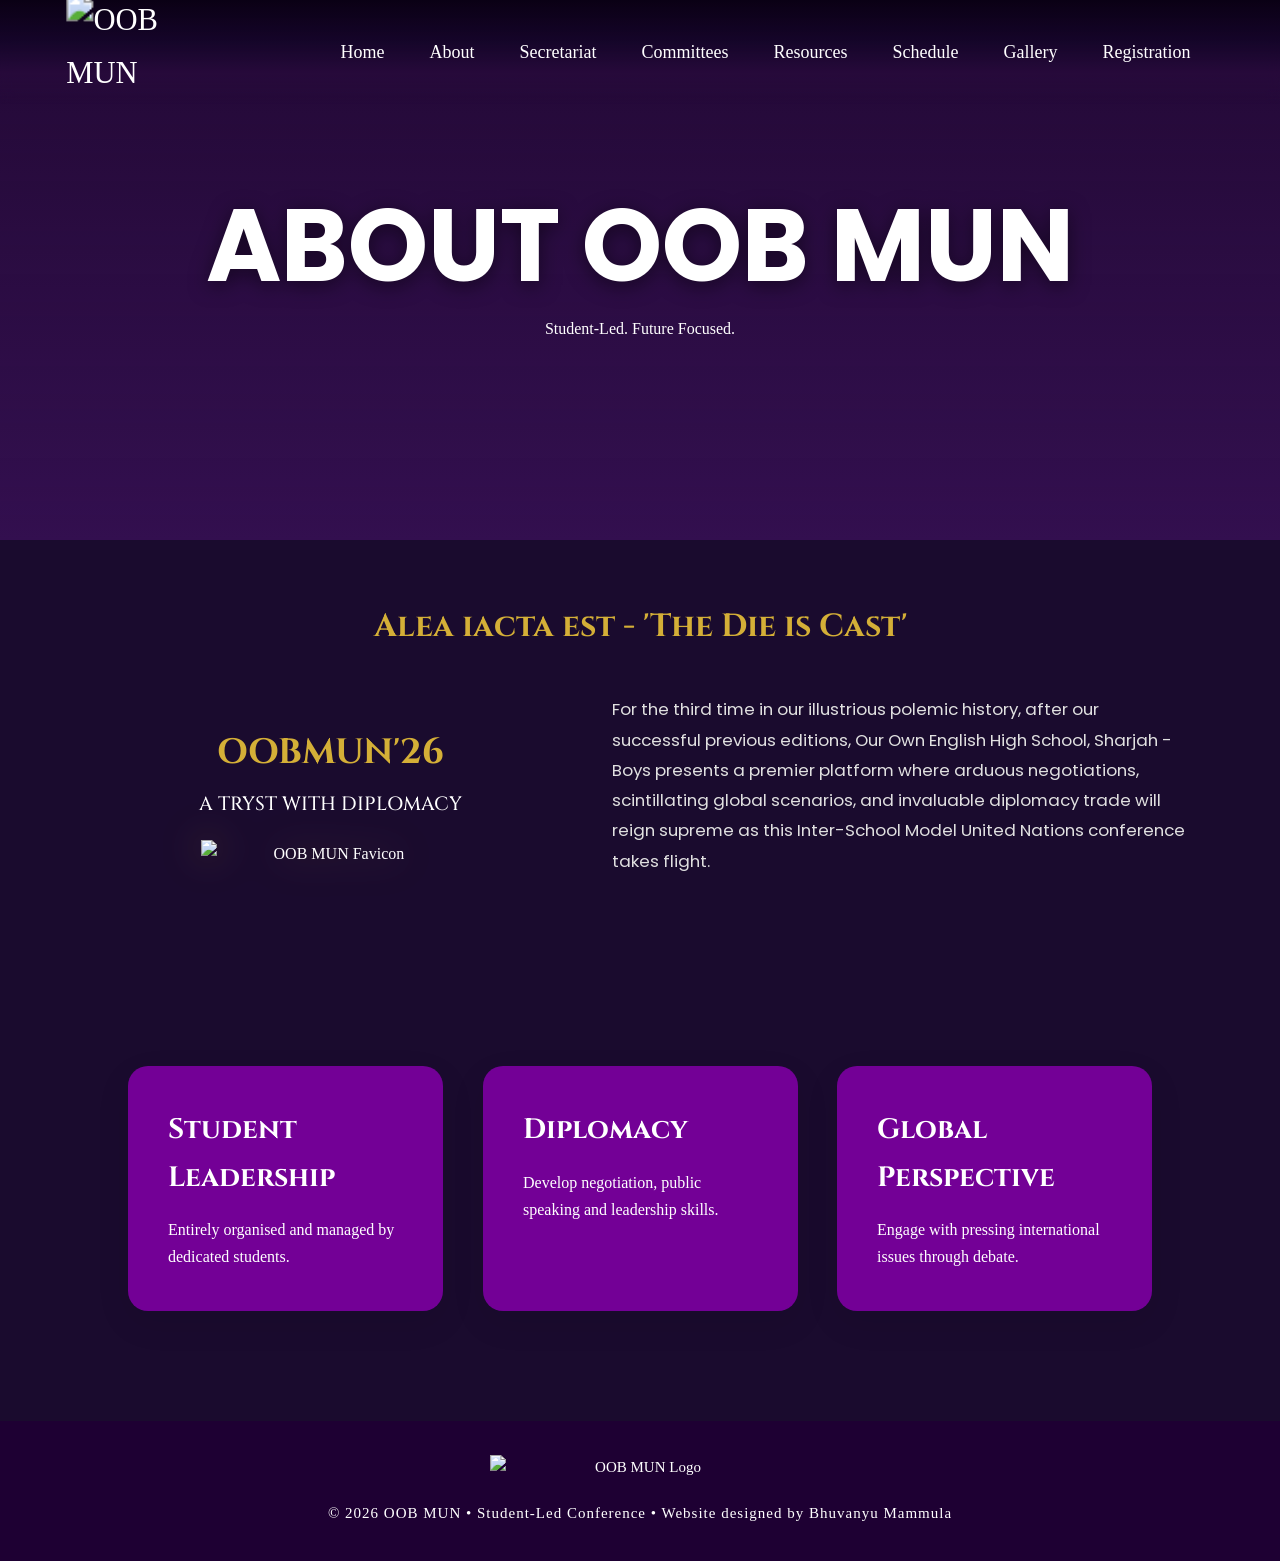
==== about.html @ 58f3f41d "Update about.html" ====
<!DOCTYPE html>
<html lang="en">

<!-- Code is opensource, all elements are the property of OOBMUN -->

<head>

<meta charset="UTF-8">
<meta name="viewport" content="width=device-width, initial-scale=1.0">

<title>About | OOB MUN</title>

<meta name="description" content="Learn more about OOB Model United Nations.">

<link rel="icon" type="image/png" href="images/favicon.png">
<link rel="preconnect" href="https://fonts.googleapis.com">
<link rel="preconnect" href="https://fonts.gstatic.com" crossorigin>

<link href="https://fonts.googleapis.com/css2?family=Cinzel:wght@500;700&family=Poppins:wght@300;400;500;600&display=swap" rel="stylesheet">

<link rel="stylesheet" href="css/style.css">
<link rel="stylesheet" href="css/responsive.css">

<script defer src="main.js"></script>

</head>

<body>

<header>

<nav class="navbar">

<a href="index.html" class="logo">
<img src="images/logo.png" alt="OOB MUN Logo">
</a>


            <ul id="nav-links">
                <li><a href="index.html">Home</a></li>
                <li><a href="about.html">About</a></li>
                <li><a href="secretariat.html">Secretariat</a></li>
                <li><a href="committees.html">Committees</a></li>
                <li><a href="resources.html">Resources</a></li>
                <li><a href="schedule.html">Schedule</a></li>
                <li><a href="gallery.html">Gallery</a></li>
                <li><a href="contact.html">Registration</a></li>
            </ul>

<button class="nav-toggle" id="nav-toggle" aria-label="Toggle navigation menu" aria-expanded="false" aria-controls="nav-links">
<span></span>
<span></span>
<span></span>
</button>

</nav>

</header>

<section class="hero page-hero">

<video autoplay loop muted playsinline class="hero-image">
    <source src="images/backgroundvideo.mp4" type="video/mp4">
</video>

<div class="hero-content">

<h1>ABOUT OOB MUN</h1>

<p>Student-Led. Future Focused.</p>

</div>

</section>

<section class="about-feature-section" style="padding: 60px 20px; background-color: #1a0b2e; color: #ffffff;">
<div style="max-width: 1100px; margin: 0 auto;">
<h2 style="text-align: center; font-family: 'Cinzel', serif; color: #d4af37; margin-bottom: 40px; font-size: 2rem;">Alea iacta est - 'The Die is Cast'</h2>

<div style="display: flex; flex-wrap: wrap; align-items: center; justify-content: center; gap: 40px;">
  
  <div style="flex: 1; min-width: 280px; text-align: center; display: flex; flex-direction: column; align-items: center; gap: 20px;">
    
    <div style="text-align: center;">
        <h3 style="font-family: 'Cinzel', serif; color: #d4af37; font-size: 2.2rem; margin-bottom: 5px;">OOBMUN'26</h3>
        <h4 style="font-family: 'Cinzel', serif; color: #ffffff; font-size: 1.2rem; margin-bottom: 0; font-weight: 500; text-transform: uppercase;">A Tryst with Diplomacy</h4>
    </div>

    <img src="images/favicon.png" alt="OOB MUN Favicon" style="max-width: 260px; width: 100%; height: auto; filter: drop-shadow(0 0 20px rgba(212,175,55,0.4));">
  </div>

  
  <div style="flex: 1.2; min-width: 300px; font-family: 'Poppins', sans-serif;">
    <p style="font-size: 1.05rem; line-height: 1.8; color: #e0e0e0; margin-bottom: 20px;">
      For the third time in our illustrious polemic history, after our successful previous editions, Our Own English High School, Sharjah - Boys presents a premier platform where arduous negotiations, scintillating global scenarios, and invaluable diplomacy trade will reign supreme as this Inter-School Model United Nations conference takes flight.
    </p>
  </div>
</div>

</section>
</div>
</section>

<section class="highlights" style="background-color: #1a0b2e;">

<div class="card">
<h3>Student Leadership</h3>
    
<p>
Entirely organised and managed by dedicated students.
</p>

</div>

<div class="card">
<h3>Diplomacy</h3>

<p>
Develop negotiation, public speaking and leadership skills.
</p>

</div>

<div class="card">
<h3>Global Perspective</h3>

<p>
Engage with pressing international issues through debate.
</p>

</div>
</section>

<footer>

<img src="images/ooblogo.png" alt="OOB MUN Logo" class="footer-logo">

<p>© 2026 OOB MUN • Student-Led Conference • Website designed by Bhuvanyu Mammula</p>

</footer>

<!-- Google tag (gtag.js) -->
<script async src="https://www.googletagmanager.com/gtag/js?id=G-TJVTLTJTM3"></script>
<script>
  window.dataLayer = window.dataLayer || [];
  function gtag(){dataLayer.push(arguments);}
  gtag('js', new Date());

  gtag('config', 'G-TJVTLTJTM3');
</script>

</body>

</html>
---- css/style.css ----
/*
OOB MUN THEME Cascading Style Sheet (Style) - [ GET OUT OF INSPECT COPYRIGHT CODE APPLIES ]
*/

:root{
--purple:#280A3C;
--purple-dark:#1e0033;
--gold:#D4AF37;
--white:#ffffff;
--gray:#f5f5f5;
--text:#222;
}

*{
margin:0;
padding:0;
box-sizing:border-box;
scroll-behavior:smooth;
}

html{
overflow-x:hidden;
}

body{
font-family: "Bodoni Moda", serif;
background:var(--purple);
color:var(--text);
overflow-x:hidden;
line-height:1.7;
}

img{
max-width:100%;
display:block;
}

a{
text-decoration:none;
}

ul{
list-style:none;
}

/*
NAVBAR
*/

.navbar{
position:fixed;
top:0;
left:0;
width:100%;
padding:18px 7%;
display:flex;
justify-content:space-between;
align-items:center;
background:linear-gradient(
180deg,
rgba(10,0,20,.98) 0%,
rgba(20,5,40,.90) 40%,
rgba(40,10,60,.60) 70%,
rgba(40,10,60,0) 100%
);
transition:
background-color .4s ease,
padding .4s ease,
box-shadow .4s ease,
backdrop-filter .4s ease;
backdrop-filter:blur(6px);
z-index:1000;
}

.navbar.scrolled{
background: linear-gradient(
180deg,
rgba(10,0,20,.98) 0%,
rgba(20,5,40,.90) 40%,
rgba(40,10,60,.60) 70%,
rgba(40,10,60,0) 100%
);
backdrop-filter: blur(6px);
box-shadow: 0 10px 30px rgba(0,0,0,.40);
}

.navbar a.logo::after {
    display: none; 
}

.logo {
    display: flex;
    align-items: center;
    gap: 35px; 
}

.logo img {
    width: 68px;
    height: 68px;
    object-fit: contain;
    transform: scale(1.7); 
    transform-origin: center; 
    transition: transform 0.3s ease;
}

.logo:hover img {
    transform: scale(1.85); 
}

.logo h2{
font-family: "Bodoni Moda", serif;
font-size:2rem;
font-weight:700;
letter-spacing:3px;
color:white;
}

.navbar ul{
display:flex;
align-items:center;
gap:45px;
}

.navbar li{
display:inline-block;
}

.navbar a{
position:relative;
color:white;
font-size:18px;
font-weight:500;
transition:.3s;
}

.navbar a:hover{
color:var(--gold);
}

.navbar a::after{
content:"";
position:absolute;
left:50%;
bottom:-8px;
width:0;
height:2px;
background:var(--gold);
transition:.35s;
transform:translateX(-50%);
}

.navbar a:hover::after{
width:100%;
}

/*
NAV TOGGLE (MOBILE) - (failsafe works)
*/

.nav-toggle {
    display: none;
    flex-direction: column;
    justify-content: space-between;
    width: 30px;
    height: 21px;
    background: transparent;
    border: none;
    cursor: pointer;
    padding: 0;
}

.nav-toggle span {
    width: 100%;
    height: 3px;
    background-color: #ffffff;
    border-radius: 3px;
    transition: all 0.3s ease;
}

.nav-toggle.active span:nth-child(1) {
    transform: translateY(9px) rotate(45deg);
}

.nav-toggle.active span:nth-child(2) {
    opacity: 0;
}

.nav-toggle.active span:nth-child(3) {
    transform: translateY(-9px) rotate(-45deg);
}

@media (max-width: 992px) {
    .nav-toggle {
        display: flex;
    }
    .navbar ul{
        position:fixed;
        top:0;
        right:-100%;
        width:min(75%,320px);
        height:100vh;
        flex-direction:column;
        justify-content:center;
        gap:35px;
        background:rgba(20,0,35,.98);
        backdrop-filter:blur(14px);
        transition:right .4s ease;
    }
    .navbar ul.active{
        right:0;
    }
}
.navbar ul.active{
right:0;
}

/*
HERO
*/

.hero{
    position: relative;
    width: 100%;
    height: 100vh;
    display: flex;
    justify-content: center;
    align-items: center;
    overflow: hidden;
    background: var(--purple);
}

.page-hero{
    height: 60vh;
}

/*
VIDEO / IMAGE
*/

.hero video,
.hero-image{
    position: absolute;
    inset: 0;
    width: 100%;
    height: 100%;
    object-fit: cover;
    object-position: center;
    z-index: 0;
}

/*
OVERLAY
*/

.hero::after{
    content: "";
    position: absolute;
    inset: 0;
    background:
        linear-gradient(
            to bottom,
            rgba(20,8,35,.25),
            rgba(60,20,95,.55)
        );
    z-index: 1;
}

/*
HERO CONTENT
*/

.hero-content {
    position: absolute;
    top: 48%;
    left: 50%;
    transform: translate(-50%, -50%);
    width: 90%;
    max-width: 900px;
    display: flex;
    flex-direction: column;
    align-items: center;
    text-align: center;
    z-index: 2;
    color: #fff;
    will-change: transform, opacity;
    animation: heroFade 1.5s ease forwards;
}
.hero-content.show{
    opacity: 1;
    transform: translate(-50%, -50%);
}

/*
HERO TYPOGRAPHY
*/

.hero-cursive {
    font-family: 'Dancing Script', cursive;
    color: var(--gold);
    font-size: clamp(2rem, 4vw, 3.2rem);
    font-weight: 500;
    text-transform: none !important;
    text-shadow: 0 2px 10px rgba(0,0,0,0.5);
    margin-bottom: 8px;
}

.hero-edition {
    font-family: 'Poppins', sans-serif;
    color: white;
    font-size: 0.95rem;
    font-weight: 600;
    letter-spacing: 4px;
    text-transform: uppercase;
    margin-bottom: -5px; 
}

.hero-of {
    font-family: 'Dancing Script', cursive;
    color: var(--gold);
    font-size: clamp(1.8rem, 3.5vw, 2.5rem);
    font-weight: 500;
    text-transform: lowercase;
    margin-bottom: 5px;
    text-shadow: 0 2px 10px rgba(0,0,0,0.5);
}

.hero-content h1{
    font-family: 'Poppins', sans-serif;
    font-size: clamp(3.5rem, 8vw, 6.5rem);
    font-weight: 700;
    line-height: 1.05;
    text-transform: uppercase;
    margin: 0 0 15px 0;
    text-shadow: 0 4px 20px rgba(0,0,0,0.5);
}

.hero-tagline {
    font-family: 'Poppins', sans-serif;
    color: white;
    font-size: 1.2rem;
    font-weight: 400;
    letter-spacing: 5px;
    margin-bottom: 25px;
    text-shadow: 0 2px 10px rgba(0,0,0,0.3);
}

.hero-socials {
    display: flex;
    flex-direction: row;
    gap: 25px;
    align-items: center;
    justify-content: center;
}

.hero-socials a {
    color: white;
    font-size: 1.5rem;
    transition: all 0.3s ease;
}

.hero-socials a:hover {
    color: var(--gold);
    transform: translateY(-3px);
}

/*
SCROLL INDICATOR COLORS ETC
*/

.scroll{
    position: absolute;
    bottom: 25px;
    left: 50%;
    transform: translateX(-50%);
    text-align: center;
    color: white;
    z-index: 3;
    animation: float 2s infinite;
}

.scroll span{
    display: block;
    font-size: 12px;
    letter-spacing: 3px;
    font-weight: 500;
    text-transform: uppercase;
}

.arrow{
    margin-top: 5px;
    font-size: 24px;
    color: var(--gold);
}

/*
SECTIONS
*/

section{
padding:110px 10%;
background:var(--purple)
}

.welcome{
background:var(--purple);
}

.welcome h2{
font-family:Cinzel,serif;
font-size:40px;
color: var(--gold);
margin-bottom:20px;
text-align:center;
}

.welcome p{
max-width:900px;
margin:0 auto;
font-size:18px;
color: var(--white);
text-align:center;
line-height:1.8;
}

/*
HIGHLIGHTS
*/

.highlights{
display:grid;
grid-template-columns:repeat(3,1fr);
gap:40px;
background:var(--purple);
}

/*
CARDS
*/

.card{
background: #730096;
padding:40px;
border-radius:20px;
color: #ffffff;
box-shadow:0 12px 35px rgba(0,0,0,.08);
transition:transform .5s cubic-bezier(.16,1,.3,1), box-shadow .5s cubic-bezier(.16,1,.3,1), border-bottom .5s cubic-bezier(.16,1,.3,1);
overflow:hidden;
}

.card:hover{
transform:translateY(-12px);
border-bottom:5px solid var(--gold);
box-shadow:0 20px 45px rgba(0,0,0,.15);
}

.card img{
width:100%;
border-radius:12px;
margin-bottom:20px;
transition:.35s;
}

.card:hover img{
transform:scale(1.04);
}

.card h3{
font-family:Cinzel,serif;
color:var(--white);
margin-bottom:15px;
font-size:28px;
}

.card p{
line-height:1.7;
}

/*
COMMITTEE GRID
*/

.committee-grid{
display:grid;
grid-template-columns:repeat(auto-fit,minmax(300px,1fr));
gap:35px;
}

.committee-grid .card{
text-align:center;
}

.committee-grid img{
height:220px;
object-fit:cover;
}

/*
SECRETARIAT
*/

.team-grid{
display:grid;
grid-template-columns:repeat(auto-fit,minmax(260px,1fr));
gap:35px;
}

.team-grid .card{
text-align:center;
}

.team-grid img{
height:300px;
object-fit:cover;
}

/*
GALLERY
*/

.gallery-grid{
display:grid;
grid-template-columns:repeat(auto-fit,minmax(320px,1fr));
gap:25px;
}

.gallery-grid img{
width:100%;
border-radius:15px;
transition:.35s;
cursor:pointer;
}

.gallery-grid img:hover{
transform:scale(1.04);
}

/*
COUNTDOWN
*/

.countdown {
    position: relative;
    background: linear-gradient(rgba(15, 3, 25, 0.88), rgba(30, 0, 50, 0.92)), 
                url('../images/hero.jpg') center/cover no-repeat;
    text-align: center;
    color: #ffffff;
    padding: 80px 15px;
    min-height: 50vh;
    display: flex;
    align-items: center;
    justify-content: center;
    box-sizing: border-box;
}

@media (min-width: 1025px) {
    .countdown {
        background-attachment: fixed;
    }
}

.countdown-container {
    max-width: 950px;
    width: 100%;
    margin: 0 auto;
}

.timer-grid {
    display: flex;
    flex-direction: row;
    align-items: center;
    justify-content: center;
    gap: 10px;
    margin-top: 25px;
    width: 100%;
    box-sizing: border-box;
}

.timer-group {
    display: flex;
    flex-direction: column;
    align-items: center;
}

.cards-pair {
    display: flex;
    gap: 5px;
}

.flip-card {
    background: linear-gradient(180deg, #2b0845 0%, #17002e 100%);
    border: 1px solid rgba(212, 175, 55, 0.5);
    border-radius: 10px;
    width: 64px;
    height: 110px;
    display: flex;
    align-items: center;
    justify-content: center;
    box-shadow: 0 10px 25px rgba(0, 0, 0, 0.65),
                inset 0 0 10px rgba(212, 175, 55, 0.15);
    perspective: 500px;
    -webkit-perspective: 500px;
    transform-style: preserve-3d;
    -webkit-transform-style: preserve-3d;
    position: relative;
    overflow: hidden;
    box-sizing: border-box;
}

.flip-card::after {
    display: none !important;
}

.flip-card span {
    font-family: 'Poppins', sans-serif;
    font-size: 3.5rem;
    font-weight: 700;
    color: var(--gold, #d4af37);
    text-shadow: 0 0 12px rgba(212, 175, 55, 0.5);
    line-height: 1;
    user-select: none;
    -webkit-backface-visibility: hidden;
    backface-visibility: hidden;
}

.colon {
    font-family: 'Poppins', sans-serif;
    font-size: 2.5rem;
    font-weight: 700;
    color: var(--gold, #d4af37);
    margin: 0 2px;
    margin-bottom: 28px;
    text-shadow: 0 0 10px rgba(212, 175, 55, 0.4);
    user-select: none;
}

.unit-label {
    font-family: 'Poppins', sans-serif;
    font-size: 0.8rem;
    text-transform: uppercase;
    letter-spacing: 2px;
    color: var(--gold, #d4af37);
    margin-top: 12px;
    margin-bottom: 0;
    font-weight: 500;
}

.hero-register-btn {
    display: inline-block;
    margin-top: 35px;
}

@keyframes middleFold {
    0% {
        transform: rotateX(0deg);
        filter: brightness(1);
    }
    50% {
        transform: rotateX(-90deg);
        filter: brightness(0.4);
    }
    100% {
        transform: rotateX(0deg);
        filter: brightness(1);
    }
}

.flip-card.is-flipping {
    animation: middleFold 0.35s cubic-bezier(0.4, 0, 0.2, 1);
}

/*
RESPONSIVE BREAKPOINTS
*/

@media (max-width: 768px) {
    .flip-card {
        width: 44px;
        height: 78px;
        border-radius: 8px;
    }
    .flip-card span {
        font-size: 2.3rem;
    }
    .colon {
        font-size: 1.8rem;
        margin-bottom: 22px;
    }
    .timer-grid {
        gap: 5px;
    }
    .cards-pair {
        gap: 3px;
    }
}

@media (max-width: 520px) {
    .countdown {
        padding: 50px 10px;
    }
    .timer-grid {
        gap: 2px;
    }
    .cards-pair {
        gap: 2px;
    }
    .flip-card {
        width: 32px;
        height: 58px;
        border-radius: 6px;
    }
    .flip-card span {
        font-size: 1.6rem;
    }
    .colon {
        font-size: 1.2rem;
        margin-bottom: 18px;
        margin-left: 0;
        margin-right: 0;
    }
    .unit-label {
        font-size: 0.62rem;
        letter-spacing: 0.5px;
        margin-top: 8px;
    }
}

@media (max-width: 360px) {
    .flip-card {
        width: 27px;
        height: 50px;
    }
    .flip-card span {
        font-size: 1.35rem;
    }
    .colon {
        font-size: 1rem;
        margin-bottom: 14px;
    }
    .unit-label {
        font-size: 0.52rem;
    }
}

/*
BUTTONS
*/

.btn{
display:inline-block;
margin-top:35px;
padding:15px 45px;
background:var(--gold);
color:black;
font-weight:600;
border-radius:50px;
transition:transform .45s cubic-bezier(.16,1,.3,1), box-shadow .45s cubic-bezier(.16,1,.3,1);
}

.btn:hover{
transform:translateY(-4px);
box-shadow:0 10px 25px rgba(212,175,55,.35);
}

/*
FOOTER
*/

footer{
background:var(--purple-dark);
color:white;
text-align:center;
padding:35px;
font-size:15px;
}

/*
CONTACT FORM
*/

.contact-form {
    max-width: 700px;
    margin: 40px auto;
}

.contact-form input,
.contact-form textarea {
    width: 100%;
    padding: 15px;
    margin-bottom: 20px;
    font-family: 'Poppins', sans-serif;
    font-size: 16px;
    color: #ffffff;
    background: #2b1338;
    border: 1px solid rgba(212, 175, 55, 0.2);
    border-radius: 12px;
    transition: all 0.3s ease;
}

.contact-form input::placeholder,
.contact-form textarea::placeholder {
    color: #b3a2c7;
}

.contact-form textarea {
    resize: vertical;
    min-height: 180px;
}

.contact-form input:focus,
.contact-form textarea:focus {
    outline: none;
    border-color: #d4af37;
    box-shadow: 0 0 0 3px rgba(212, 175, 55, 0.35);
}

/*
TABLES
*/

table{
width:100%;
border-collapse:collapse;
margin-top:30px;
}

th{
background:var(--purple);
color:white;
padding:15px;
}

td{
padding:15px;
border:1px solid #ddd;
text-align:center;
}

/*
LINKS
*/

a{
transition:.3s;
}

a:hover{
opacity:.9;
}

/*
UTILITIES
*/

.text-center{ text-align:center; }
.mt-1{ margin-top:20px; }
.mt-2{ margin-top:40px; }
.mt-3{ margin-top:60px; }
.mb-1{ margin-bottom:20px; }
.mb-2{ margin-bottom:40px; }
.mb-3{ margin-bottom:60px; }

/*
SCROLL ANIMATIONS
*/

.hidden{
opacity:0;
filter:blur(14px);
transform:translateY(60px) scale(.97);
transition:
opacity 1.1s cubic-bezier(.16,1,.3,1),
filter 1.1s cubic-bezier(.16,1,.3,1),
transform 1.1s cubic-bezier(.16,1,.3,1);
will-change:opacity,filter,transform;
}

.show{
opacity:1;
filter:blur(0);
transform:translateY(0) scale(1);
}

/*
FLOAT ANIMATION
*/

@keyframes float{
0%{ transform:translate(-50%,0); }
50%{ transform:translate(-50%,-12px); }
100%{ transform:translate(-50%,0); }
}

/*
SCROLLBAR
*/

::-webkit-scrollbar{ width:5px; }
::-webkit-scrollbar-track{ background:#eee; }
::-webkit-scrollbar-thumb{ background:var(--purple); border-radius:10px; }
::-webkit-scrollbar-thumb:hover{ background:var(--purple-dark); }

/*
SELECTION
*/

::selection{
background:var(--gold);
color:black;
}

/*
POLISHING
*/

.card,
.btn,
.navbar,
.hero-content,
.contact-form input,
.contact-form textarea{
transition:all .35s ease;
}

.hero-content img{ filter:drop-shadow(0 8px 18px rgba(0,0,0,.35)); }

@keyframes fadeUp{
from{ opacity: 0; transform: translateY(20px); }
to{ opacity: 1; transform: translateY(0); }
}

@keyframes heroFade{
from{ opacity: 0; }
to{ opacity: 1; }
}

.footer-logo{
width: 300px;     
height: auto;
display: block;
margin: 0 auto 20px;
}

footer p{ letter-spacing:1px; }

/*
MAP EMBED
*/

.standard-map-box{
width:100%;
max-width:600px;
height:350px;
border:3px solid var(--gold);
border-radius:12px;
overflow:hidden;
box-shadow:0 4px 15px rgba(0,0,0,.15);
box-sizing:border-box;
margin:0 auto;
display:block;
}

.standard-map-box iframe{
width:100%;
height:100%;
border:0;
display:block;
margin:0;
padding:0;
}

/*
VIDEO FEATURE
*/

.video-feature{
position:relative;
min-height:85vh;
display:flex;
align-items:center;
justify-content:center;
overflow:hidden;
padding:0;
}

.feature-video{
position:absolute;
inset:0;
width:100%;
height:100%;
object-fit:cover;
z-index:0;
}

.feature-overlay{
position:absolute;
inset:0;
background:linear-gradient(180deg, rgba(20,8,35,.55) 0%, rgba(30,0,51,.82) 100%);
z-index:1;
}

.video-feature:nth-child(even) .feature-overlay{
background:linear-gradient(180deg, rgba(10,4,20,.6) 0%, rgba(60,20,95,.78) 100%);
}

.feature-content{
position:relative;
z-index:2;
max-width:720px;
text-align:center;
padding:60px 8%;
color:#fff;
}

.feature-content .stack-eyebrow{
display:inline-block;
color:var(--gold);
letter-spacing:4px;
font-size:14px;
font-weight:600;
margin-bottom:18px;
}

.feature-content h2{
font-family:Cinzel,serif;
font-size:clamp(2.2rem,5vw,3.6rem);
margin-bottom:22px;
text-shadow:0 10px 30px rgba(0,0,0,.4);
}

.feature-content p{
font-size:clamp(1.05rem,1.8vw,1.3rem);
opacity:.92;
line-height:1.7;
margin-bottom:32px;
}

.feature-content .btn-outline{ margin-top:0; }

@media (max-width:700px){
.video-feature{ min-height:70vh; }
}

/*
HERO PARALLAX
*/

.hero video{
transform-origin:center;
will-change:transform,opacity;
}

.hero-content{
will-change:transform,opacity;
}

/*
RESPONSIVE TWEAKS
 */

@media (max-width:900px){
    section { padding:70px 6%; }
    .highlights { grid-template-columns:1fr; }
    .hero-tagline { font-size: 1rem; letter-spacing:3px; }
    .hero-cursive { font-size: 1.8rem; }
    .hero-edition { font-size: 0.85rem; letter-spacing: 2px; }
    .hero-of { font-size: 1.6rem; }
}

@media (max-height:700px){
    .scroll { display:none; }
    .hero-content { top: 45%; }
}

/*
HERO REGISTER G2 CURVE
*/

.hero-register-btn {
    display: inline-block;
    margin-top: 30px;
    padding: 12px 36px;
    font-family: 'Poppins', sans-serif;
    font-size: 1.05rem;
    font-weight: 600;
    text-transform: uppercase;
    letter-spacing: 2px;
    color: var(--purple-dark);
    background: var(--gold);
    border-radius: 10px;
    text-decoration: none;
    position: relative;
    overflow: hidden;
    box-shadow: 0 4px 15px rgba(212, 175, 55, 0.25);
    transition: transform 0.3s ease, box-shadow 0.3s ease;
}

/* 
Shiny
*/

.hero-register-btn::before {
    content: "";
    position: absolute;
    top: 0;
    left: -100%;
    width: 50%;
    height: 100%;
    background: linear-gradient(
        to right,
        rgba(255, 255, 255, 0) 0%,
        rgba(255, 255, 255, 0.7) 50%,
        rgba(255, 255, 255, 0) 100%
    );
    transform: skewX(-25deg);
    z-index: 1;
}

/* 
Desktop's shine when hovered
*/

@media (hover: hover) and (pointer: fine) {
    .hero-register-btn:hover {
        transform: translateY(-4px);
        box-shadow: 0 10px 25px rgba(212, 175, 55, 0.4);
    }
    
    .hero-register-btn:hover::before {
        animation: shine-effect 0.75s ease-in-out;
    }
}

/* 
Mobile's shine when tapped (possibly not working)
*/

@media (hover: none) and (pointer: coarse) {
    .hero-register-btn:active {
        transform: scale(0.96);
    }
    
    .hero-register-btn:active::before {
        animation: shine-effect 0.4s ease-in-out; 
    }
}

@keyframes shine-effect {
    0% { left: -100%; }
    100% { left: 200%; }
}

/*
GOOGLE FORM EMBED 
*/
.form-embed-container {
  width: 100%;
  max-width: 1200px;
  margin: 20px auto;
  display: none;
  border-radius: 12px;
  overflow: hidden;
  box-shadow: 0 8px 25px rgba(0, 0, 0, 0.4);
  background: #1e0033;
  padding: 10px;
  box-sizing: border-box;
}

.form-embed-container.active {
  display: block !important;
}

.form-embed-container iframe {
  width: 100%;
  height: 80vh;  
  min-height: 1100px;
  border: none;
  background: transparent;
  display: block;
}

@media (max-width: 768px) {
  .form-embed-container {
    padding: 5px;
    margin: 10px auto;
  }
  
  .form-embed-container iframe {
    min-height: 1300px;   
  }
}

/*
REGISTRATION ANNOUNCEMENT POPUP MODAL
*/

.modal-overlay {
    position: fixed;
    top: 0;
    left: 0;
    width: 100vw;
    height: 100vh;
    background: rgba(10, 2, 18, 0.85);
    backdrop-filter: blur(8px);
    -webkit-backdrop-filter: blur(8px);
    display: flex;
    align-items: center;
    justify-content: center;
    z-index: 99999;
    opacity: 0;
    visibility: hidden;
    transition: opacity 0.3s ease, visibility 0.3s ease;
    padding: 20px;
    box-sizing: border-box;
}

.modal-overlay.active {
    opacity: 1;
    visibility: visible;
}

.modal-card {
    background: linear-gradient(145deg, #280a3c 0%, #1e0033 100%);
    border: 2px solid var(--gold);
    border-radius: 18px;
    max-width: 560px;
    width: 100%;
    padding: 35px 30px 20px;
    position: relative;
    box-shadow: 0 20px 50px rgba(0, 0, 0, 0.85),
                0 0 30px rgba(212, 175, 55, 0.25);
    transform: scale(0.9) translateY(20px);
    transition: transform 0.3s cubic-bezier(0.175, 0.885, 0.32, 1.275);
    color: #ffffff;
    text-align: center;
    box-sizing: border-box;
}

.modal-overlay.active .modal-card {
    transform: scale(1) translateY(0);
}

.modal-close {
    position: absolute;
    top: 15px;
    right: 20px;
    background: transparent;
    border: none;
    color: var(--gold);
    font-size: 2.2rem;
    cursor: pointer;
    line-height: 1;
    transition: color 0.2s ease, transform 0.2s ease;
}

.modal-close:hover {
    color: #ffffff;
    transform: scale(1.15);
}

.modal-heading {
    font-family: 'Bodoni Moda', serif;
    font-size: 2rem;
    color: var(--gold);
    margin-bottom: 20px;
    letter-spacing: 1.5px;
}

/* ENLARGED ANNOUNCEMENT PARAGRAPH */
.modal-notice-text {
    font-family: 'Poppins', sans-serif;
    font-size: 1.3rem;
    line-height: 1.7;
    color: #f5f5f5;
    margin-bottom: 25px;
    padding: 0 10px;
}

.modal-notice-text strong {
    color: var(--gold);
    font-weight: 700;
}

.modal-confirm-btn {
    background: var(--gold);
    color: #1e0033;
    font-family: 'Poppins', sans-serif;
    font-weight: 700;
    font-size: 1.05rem;
    padding: 13px 32px;
    border: none;
    border-radius: 30px;
    cursor: pointer;
    transition: all 0.25s ease;
    box-shadow: 0 4px 15px rgba(212, 175, 55, 0.4);
}

.modal-confirm-btn:hover {
    background: #ffffff;
    color: #1e0033;
    transform: translateY(-2px);
    box-shadow: 0 6px 20px rgba(255, 255, 255, 0.5);
}

/* FOOTER COPYRIGHT STYLING */
.modal-footer {
    margin-top: 25px;
    padding-top: 15px;
    border-top: 1px solid rgba(212, 175, 55, 0.25);
}

.modal-footer p {
    font-family: 'Poppins', sans-serif;
    font-size: 0.75rem;
    color: rgba(255, 255, 255, 0.7);
    margin: 0;
    letter-spacing: 0.5px;
}

@media (max-width: 480px) {
    .modal-card {
        padding: 28px 20px 18px;
    }
    .modal-notice-text {
        font-size: 1.15rem;
    }
    .modal-heading {
        font-size: 1.6rem;
    }
}
---- css/responsive.css ----
/*
OOB MUN RESPONSIVE Cascading Style Sheet - [ GET OUT OF INSPECT COPYRIGHT CODE APPLIES ]
*/

* {
    -webkit-tap-highlight-color: transparent;
}

@media (max-width:1200px){

    .hero-content h1{
        font-size:4rem;
    }

    .highlights,
    .committee-grid,
    .team-grid,
    .gallery-grid{
        grid-template-columns:repeat(2,1fr);
    }
    
    .hero-logo{
        width: 100px;
    }

    .school-name{
        font-size: 1rem;
        letter-spacing: 2px;
    }

    .hero-title{
        font-size: 3rem;
    }

    .tagline{
        font-size: 1rem;
        letter-spacing: 2px;
    }

    .hero-buttons{
        flex-direction: column;
        align-items: center;
    }

}

@media (max-width:992px){

    .navbar{
        padding:18px 6%;
        display: flex;
        justify-content: space-between;
        align-items: center;
    }

    .nav-toggle {
        display: flex; 
        -webkit-tap-highlight-color: transparent;/
        outline: none;
        position: relative;
        z-index: 1100; 
    }

#nav-links {
    position: fixed;
    top: 0;
    right: -100%; 
    width: min(40%, 200px);
    height: 100vh;
    display: flex;
    flex-direction: column;
    justify-content: center;
    align-items: center;
    gap: 30px;
    
    background: rgba(40, 10, 70, 0.4);
    backdrop-filter: blur(80px);
    -webkit-backdrop-filter: blur(80px);
    border-left: 1px solid rgba(180, 100, 255, 0.25); 
    
    transition: right 0.4s ease;
    z-index: 1050;
}

    #nav-links.active {
        right: 0 !important; 
    }

    .hero-content h1{
        font-size:3.2rem;
        letter-spacing:3px;
    }

    .hero-content p{
        font-size:1.1rem;
    }

    section{
        padding:90px 8%;
    }

    .highlights{
        grid-template-columns:repeat(2,1fr);
    }

    #timer{
        font-size:40px;
    }

}

/*
Mobile Phones
*/

@media (max-width:768px){

    .navbar{
        padding:15px;
    }

    .logo{
        flex-direction:row; 
        gap:10px;
    }

    .logo img{
        width:45px;
    }

    .logo h2{
        font-size:20px;
    }

    .hero{
        height:90vh;
    }

    .page-hero{
        height:45vh;
    }

    .hero-content{
        width:95%;
    }

    .hero-content img{
        width:90px;
    }

    .hero-content h1{
        font-size:2.3rem;
        letter-spacing:2px;
        line-height:1.2;
    }

    .hero-content p{
        font-size:1rem;
    }

    .scroll{
        bottom:20px;
    }

    .scroll span{
        font-size:15px;
    }

    .arrow{
        font-size:24px;
    }

    section{
        padding:70px 6%;
    }

    .welcome h2{
        font-size:30px;
    }

    .welcome p{
        font-size:16px;
    }

    .highlights,
    .committee-grid,
    .team-grid,
    .gallery-grid{
        grid-template-columns:1fr;
    }

    .card{
        padding:25px;
    }

    .card h3{
        font-size:24px;
    }

    .card img{
        margin-bottom:15px;
    }

    #timer{
        font-size:30px;
    }

    .btn{
        padding:13px 35px;
        font-size:15px;
    }

    .contact-form{
        max-width:100%;
    }

    .contact-form input,
    .contact-form textarea{
        font-size:15px;
    }

    .hero-subtitle {
        font-size: 0.85rem;
    }
    
    .hero-description {
        font-size: 0.95rem;
    }

    footer{
        padding:25px;
    }

}

/*
Small Phones
*/

@media (max-width:480px){

    .hero-content h1{
        font-size:1.8rem;
    }

    .hero-content p{
        font-size:.95rem;
    }

    .logo h2{
        font-size:18px;
    }

    .welcome h2{
        font-size:26px;
    }

    .card{
        padding:20px;
    }

    .card h3{
        font-size:22px;
    }

    #timer{
        font-size:24px;
    }

    .btn{
        width:100%;
        text-align:center;
    }

}
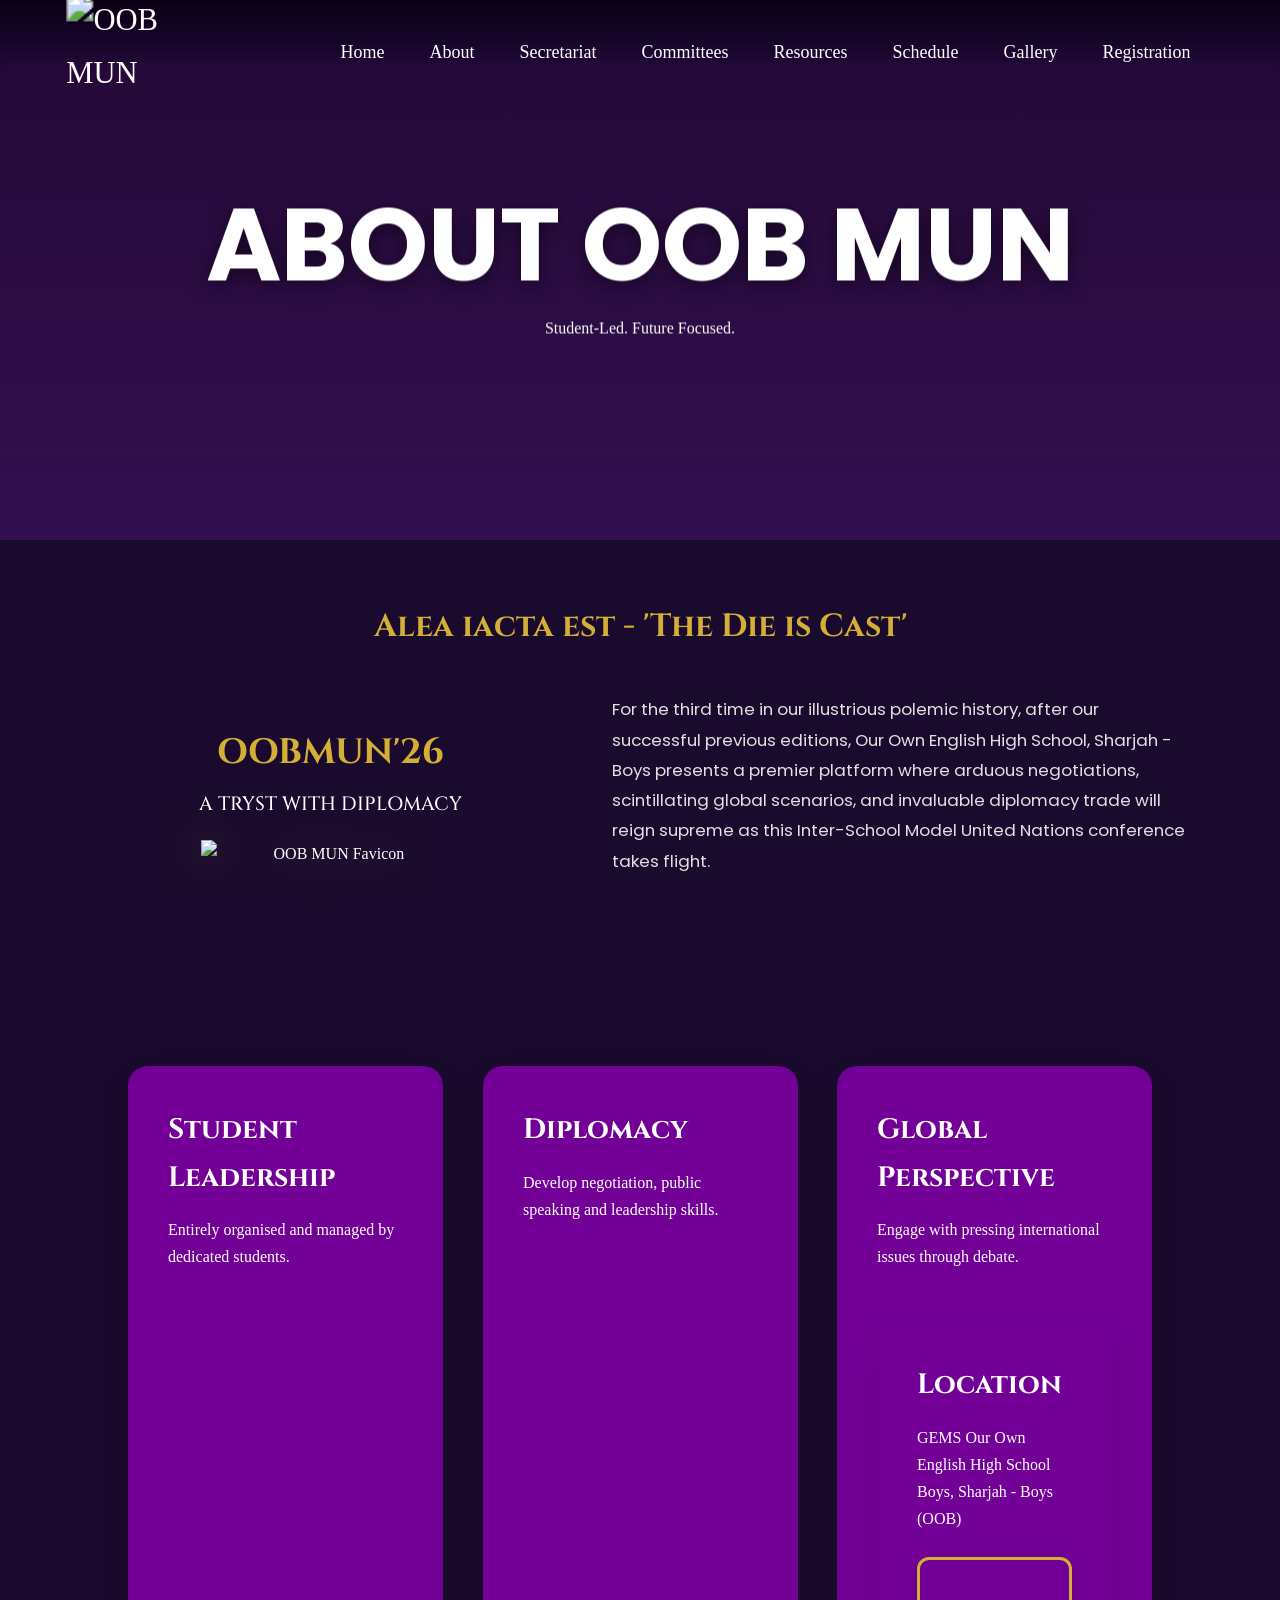
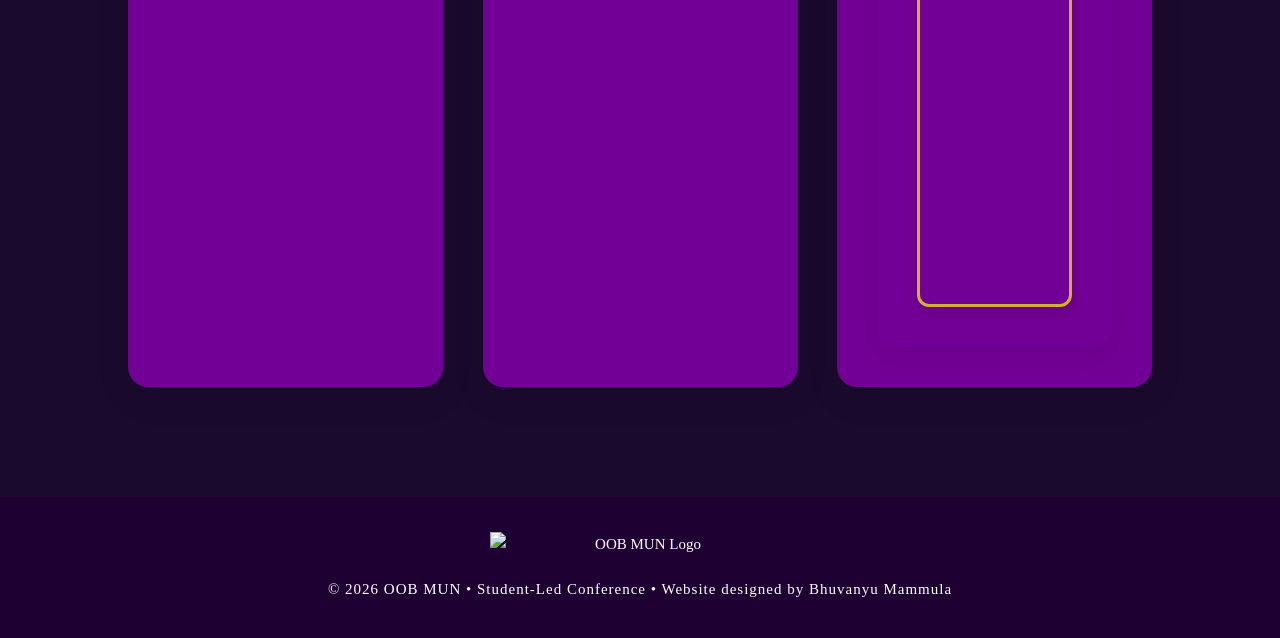
==== commit c15c28c7: "Update about.html" ====
--- a/about.html
+++ b/about.html
@@ -35,17 +35,16 @@
 <img src="images/logo.png" alt="OOB MUN Logo">
 </a>
 
-
-            <ul id="nav-links">
-                <li><a href="index.html">Home</a></li>
-                <li><a href="about.html">About</a></li>
-                <li><a href="secretariat.html">Secretariat</a></li>
-                <li><a href="committees.html">Committees</a></li>
-                <li><a href="resources.html">Resources</a></li>
-                <li><a href="schedule.html">Schedule</a></li>
-                <li><a href="gallery.html">Gallery</a></li>
-                <li><a href="contact.html">Registration</a></li>
-            </ul>
+<ul id="nav-links">
+<li><a href="index.html">Home</a></li>
+<li><a href="about.html">About</a></li>
+<li><a href="secretariat.html">Secretariat</a></li>
+<li><a href="committees.html">Committees</a></li>
+<li><a href="resources.html">Resources</a></li>
+<li><a href="schedule.html">Schedule</a></li>
+<li><a href="gallery.html">Gallery</a></li>
+<li><a href="contact.html">Registration</a></li>
+</ul>
 
 <button class="nav-toggle" id="nav-toggle" aria-label="Toggle navigation menu" aria-expanded="false" aria-controls="nav-links">
 <span></span>
@@ -127,7 +126,23 @@
 <p>
 Engage with pressing international issues through debate.
 </p>
+    
+<div class="card" style="margin-top: 50px;">
+<h3>Location</h3>
+<p>GEMS Our Own English High School Boys, Sharjah - Boys (OOB)</p>
 
+<div class="standard-map-box" style="margin-top: 25px;">
+  <iframe src="https://www.google.com/maps/embed?pb=!1m18!1m12!1m3!1d11400.74472612712!2d55.61551193155962!3d25.280445434681305!2m3!1f0!2f0!3f0!3m2!1i1024!2i768!4f13.1!3m3!1m2!1s0x3e5f5f0600b26dbf%3A0x6bc67199d6b6e1ed!2sGEMS%20Our%20Own%20English%20High%20School%20Boys%2C%20Sharjah%20-%20Boys!5e1!3m2!1sen!2sin!4v1785002799318!5m2!1sen!2sin" 
+    width="100%" 
+    height="350" 
+    title="OOB MUN campus location map"
+    style="border:0; border-radius: 8px;" 
+    allowfullscreen=""
+    loading="lazy" 
+    referrerpolicy="strict-origin-when-cross-origin">
+  </iframe>
+</div>
+    
 </div>
 </section>
 
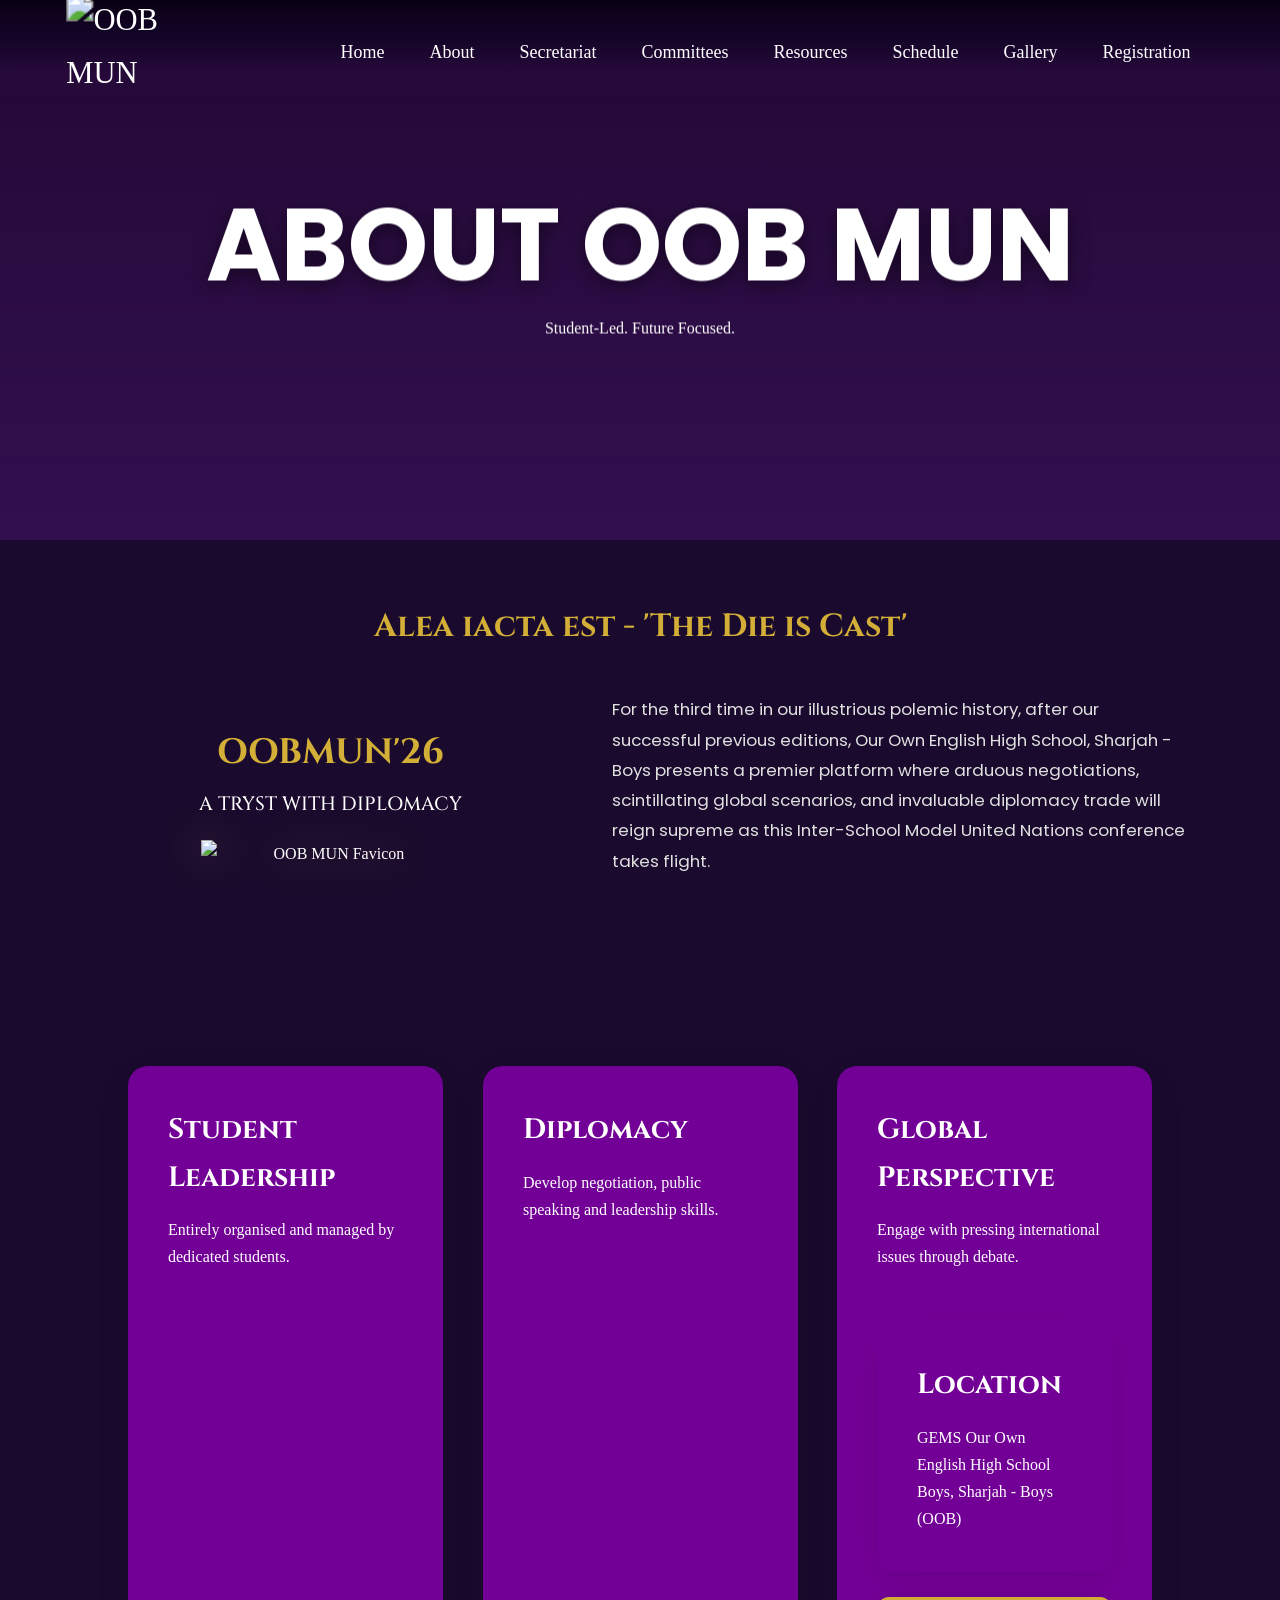
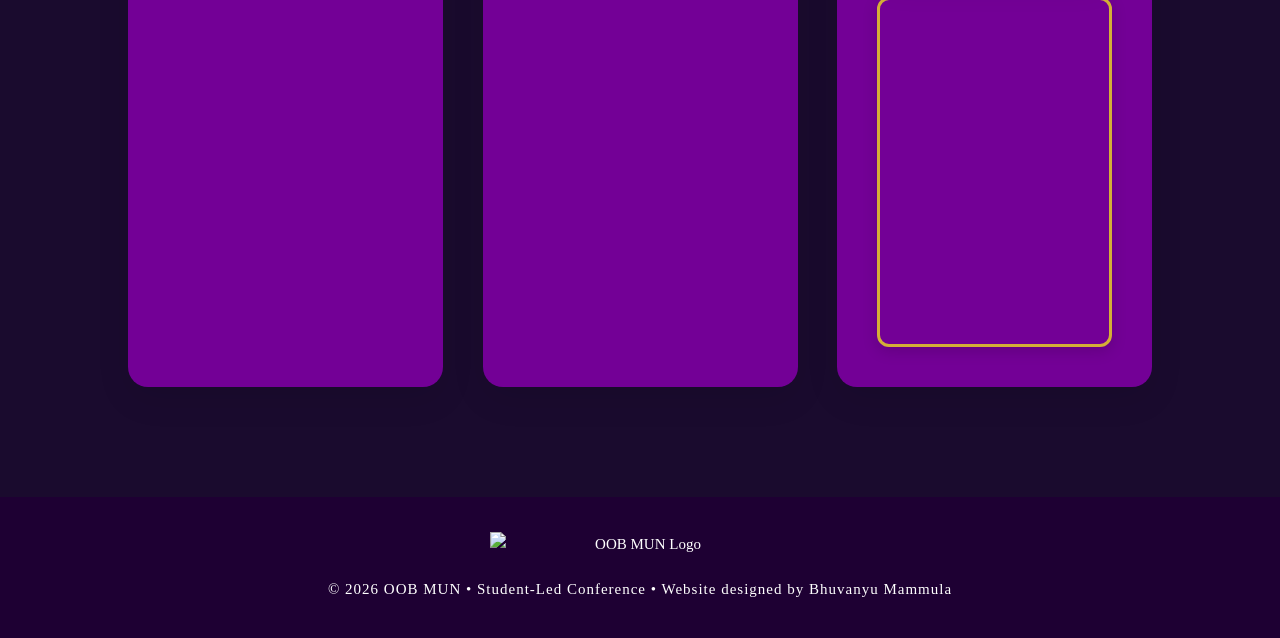
==== commit a5b56146: "Update about.html" ====
--- a/about.html
+++ b/about.html
@@ -130,6 +130,7 @@
 <div class="card" style="margin-top: 50px;">
 <h3>Location</h3>
 <p>GEMS Our Own English High School Boys, Sharjah - Boys (OOB)</p>
+</div>
 
 <div class="standard-map-box" style="margin-top: 25px;">
   <iframe src="https://www.google.com/maps/embed?pb=!1m18!1m12!1m3!1d11400.74472612712!2d55.61551193155962!3d25.280445434681305!2m3!1f0!2f0!3f0!3m2!1i1024!2i768!4f13.1!3m3!1m2!1s0x3e5f5f0600b26dbf%3A0x6bc67199d6b6e1ed!2sGEMS%20Our%20Own%20English%20High%20School%20Boys%2C%20Sharjah%20-%20Boys!5e1!3m2!1sen!2sin!4v1785002799318!5m2!1sen!2sin" 
@@ -142,8 +143,7 @@
     referrerpolicy="strict-origin-when-cross-origin">
   </iframe>
 </div>
-    
-</div>
+
 </section>
 
 <footer>
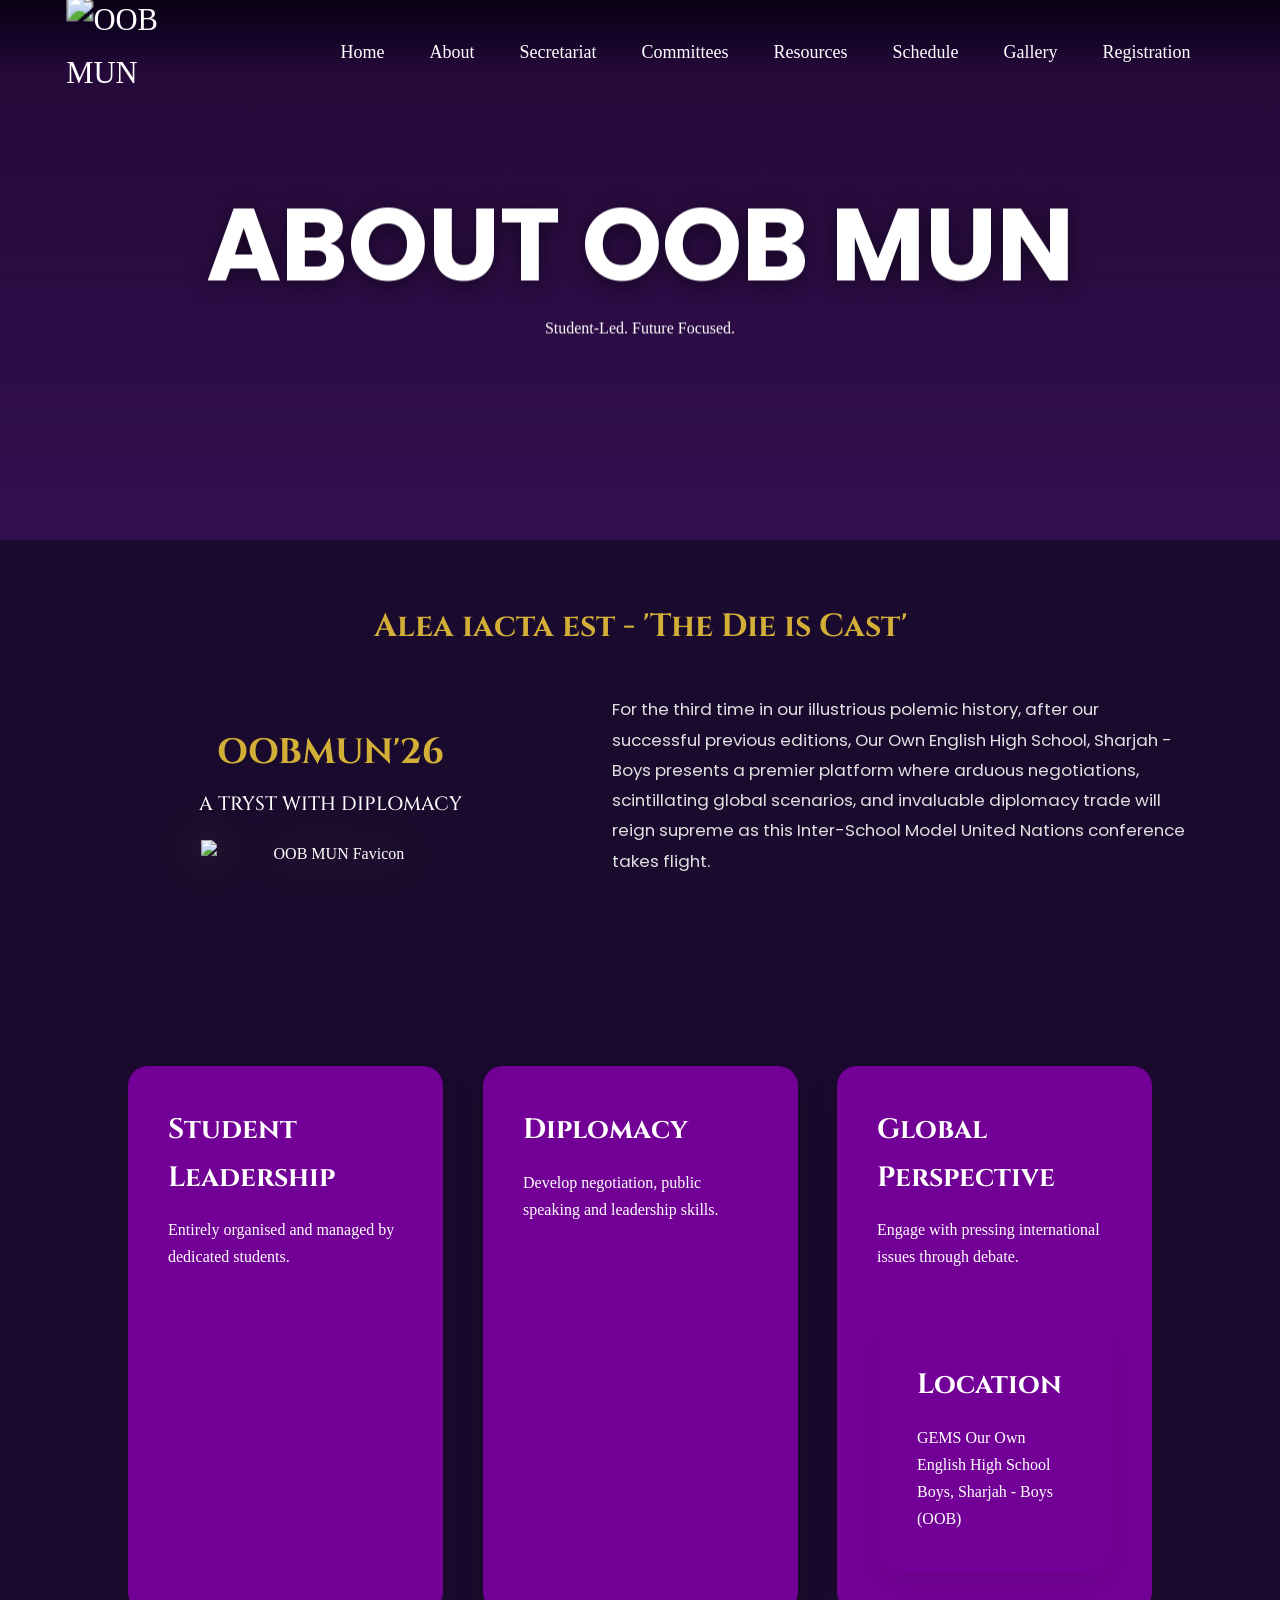
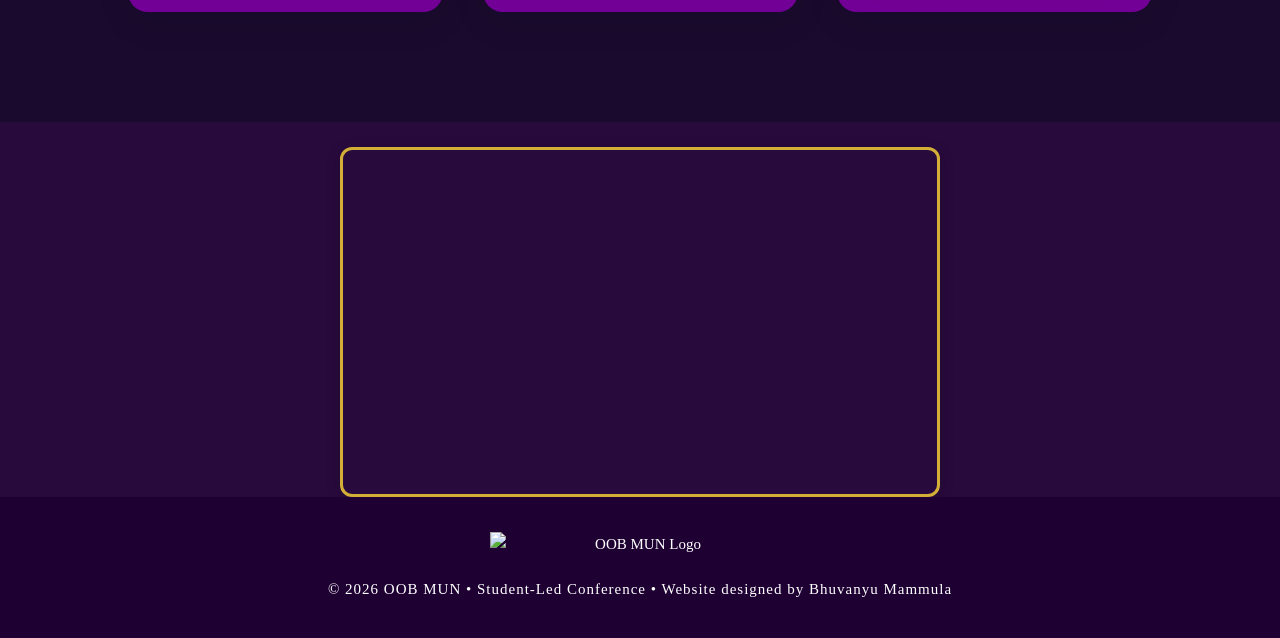
==== commit c0d607f1: "Update about.html" ====
--- a/about.html
+++ b/about.html
@@ -132,6 +132,10 @@
 <p>GEMS Our Own English High School Boys, Sharjah - Boys (OOB)</p>
 </div>
 
+
+</section>
+</div>
+</section>
 <div class="standard-map-box" style="margin-top: 25px;">
   <iframe src="https://www.google.com/maps/embed?pb=!1m18!1m12!1m3!1d11400.74472612712!2d55.61551193155962!3d25.280445434681305!2m3!1f0!2f0!3f0!3m2!1i1024!2i768!4f13.1!3m3!1m2!1s0x3e5f5f0600b26dbf%3A0x6bc67199d6b6e1ed!2sGEMS%20Our%20Own%20English%20High%20School%20Boys%2C%20Sharjah%20-%20Boys!5e1!3m2!1sen!2sin!4v1785002799318!5m2!1sen!2sin" 
     width="100%" 
@@ -143,9 +147,7 @@
     referrerpolicy="strict-origin-when-cross-origin">
   </iframe>
 </div>
-
 </section>
-
 <footer>
 
 <img src="images/ooblogo.png" alt="OOB MUN Logo" class="footer-logo">
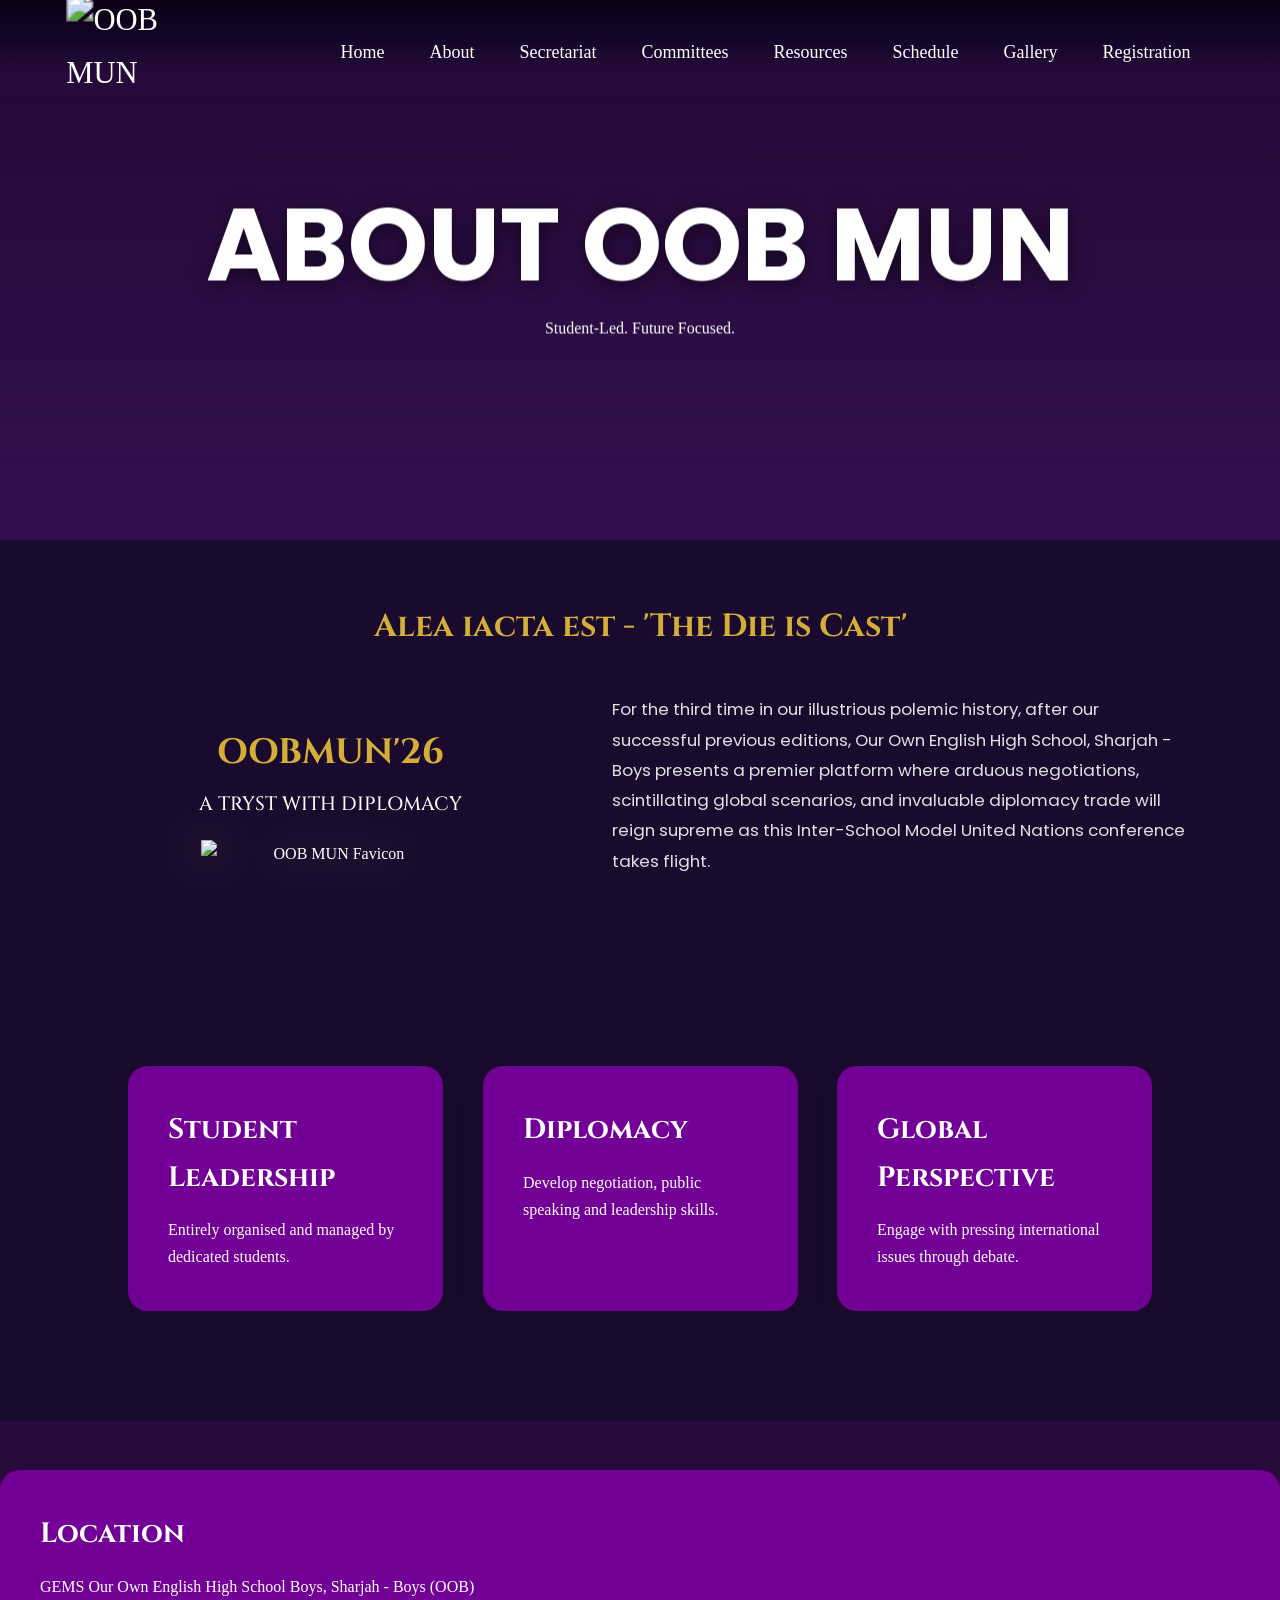
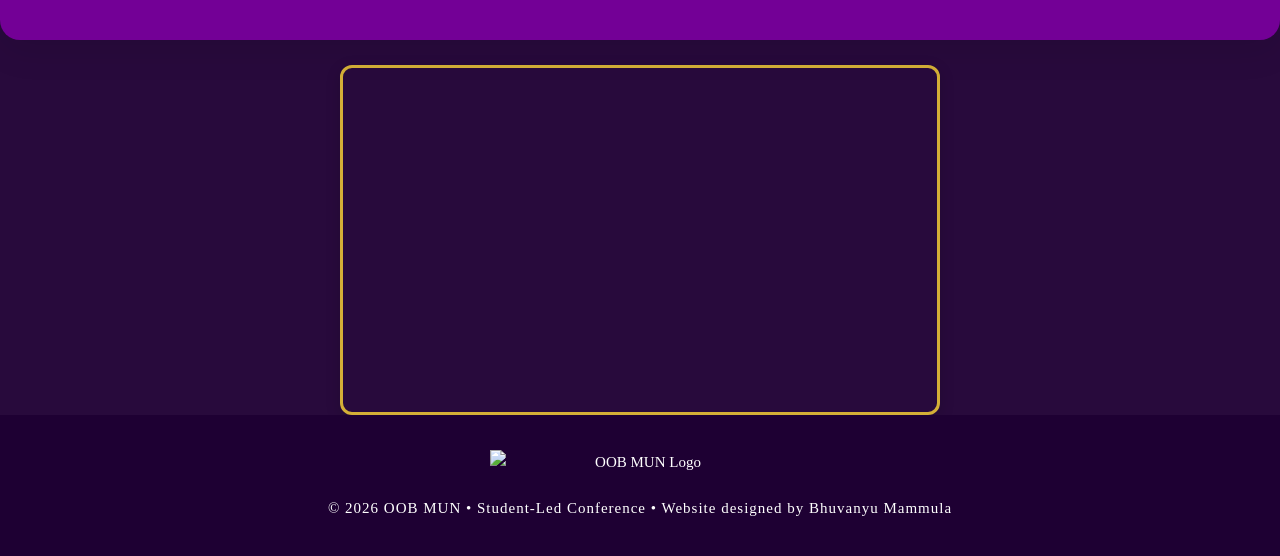
==== commit 5329931d: "Update about.html" ====
--- a/about.html
+++ b/about.html
@@ -126,16 +126,17 @@
 <p>
 Engage with pressing international issues through debate.
 </p>
-    
+
+</section>
+
+</div>
+
+</section>
+
 <div class="card" style="margin-top: 50px;">
 <h3>Location</h3>
 <p>GEMS Our Own English High School Boys, Sharjah - Boys (OOB)</p>
 </div>
-
-
-</section>
-</div>
-</section>
 <div class="standard-map-box" style="margin-top: 25px;">
   <iframe src="https://www.google.com/maps/embed?pb=!1m18!1m12!1m3!1d11400.74472612712!2d55.61551193155962!3d25.280445434681305!2m3!1f0!2f0!3f0!3m2!1i1024!2i768!4f13.1!3m3!1m2!1s0x3e5f5f0600b26dbf%3A0x6bc67199d6b6e1ed!2sGEMS%20Our%20Own%20English%20High%20School%20Boys%2C%20Sharjah%20-%20Boys!5e1!3m2!1sen!2sin!4v1785002799318!5m2!1sen!2sin" 
     width="100%" 
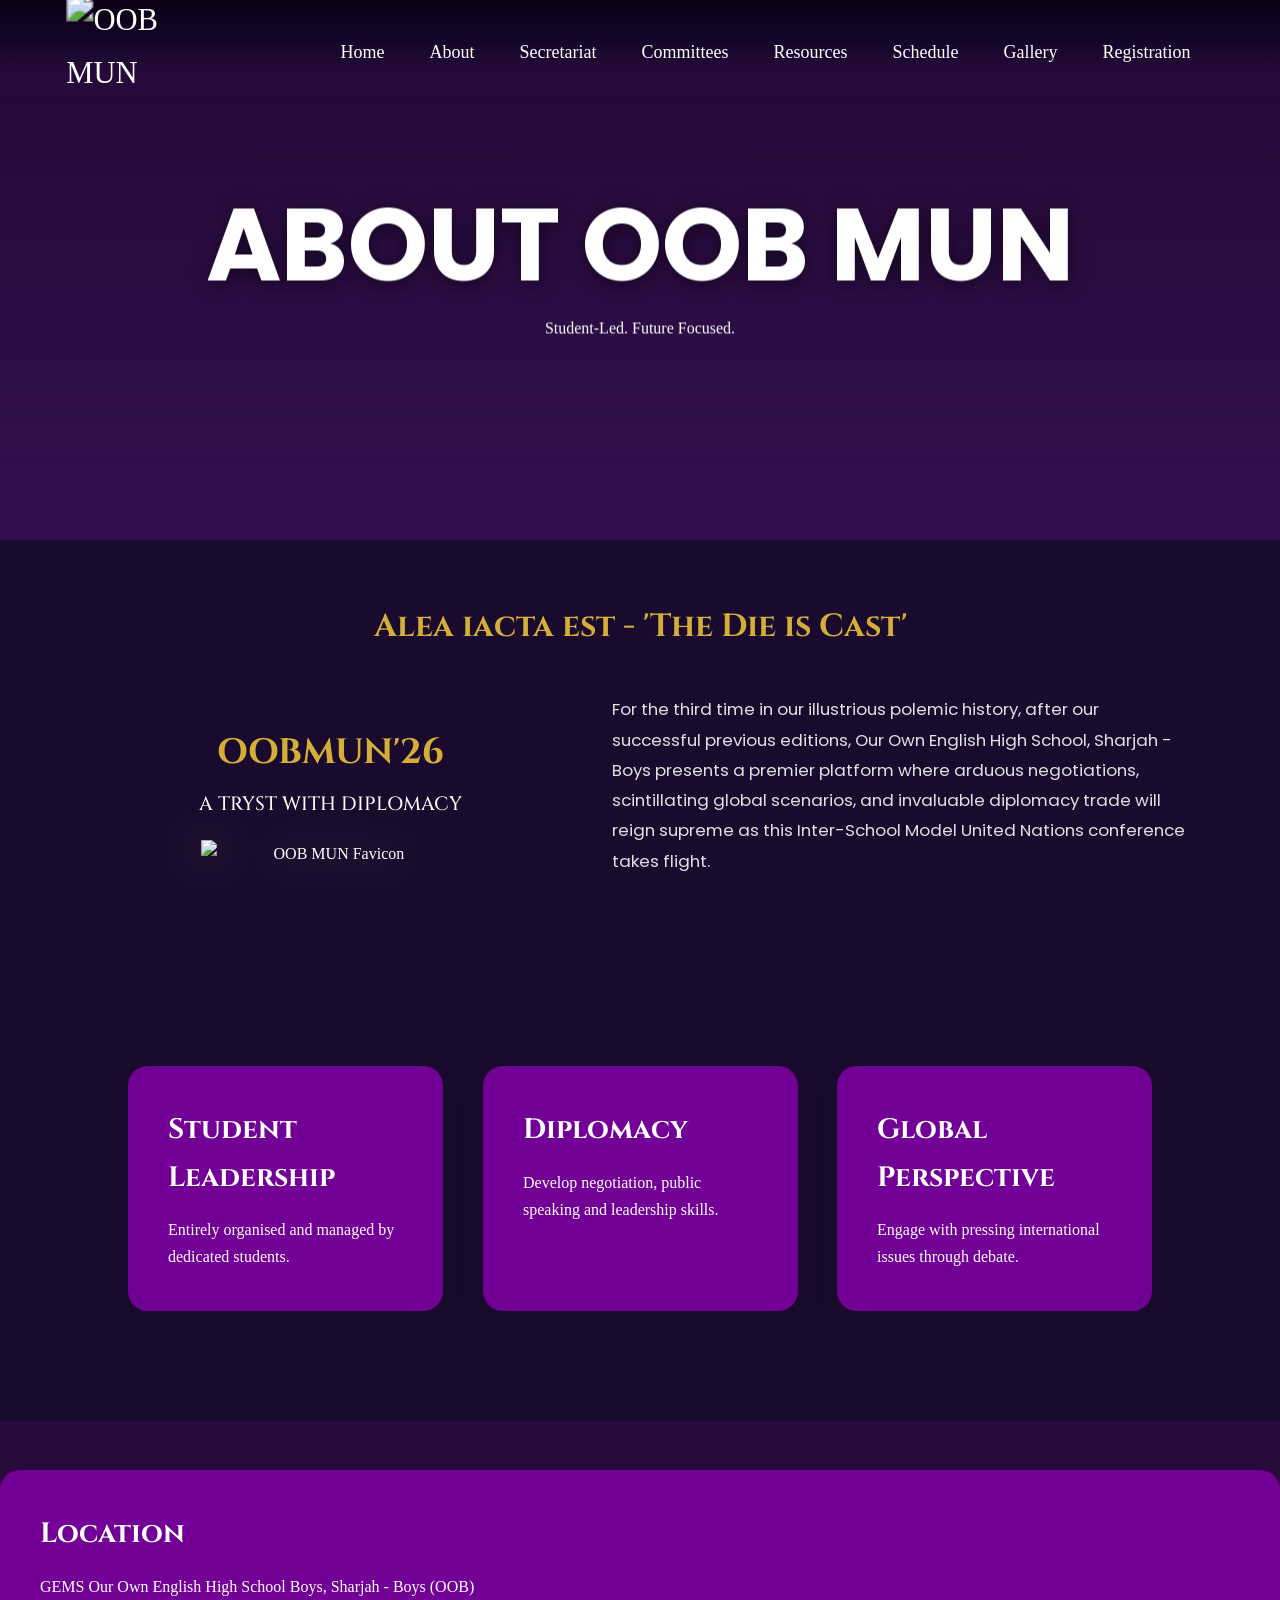
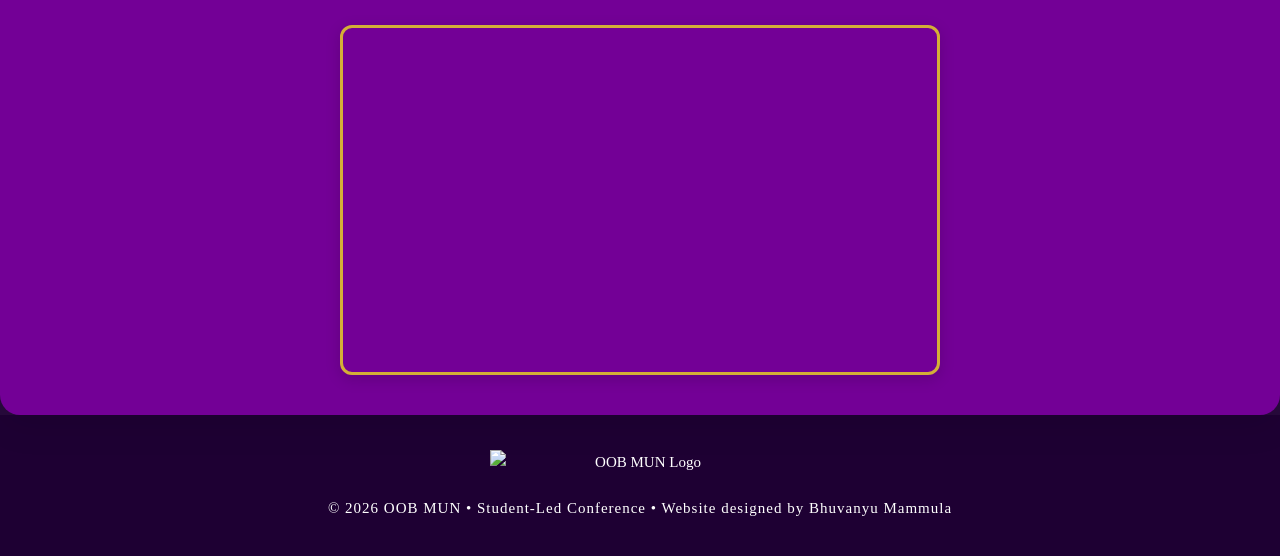
==== commit 812fa03d: "Update about.html" ====
--- a/about.html
+++ b/about.html
@@ -136,7 +136,6 @@
 <div class="card" style="margin-top: 50px;">
 <h3>Location</h3>
 <p>GEMS Our Own English High School Boys, Sharjah - Boys (OOB)</p>
-</div>
 <div class="standard-map-box" style="margin-top: 25px;">
   <iframe src="https://www.google.com/maps/embed?pb=!1m18!1m12!1m3!1d11400.74472612712!2d55.61551193155962!3d25.280445434681305!2m3!1f0!2f0!3f0!3m2!1i1024!2i768!4f13.1!3m3!1m2!1s0x3e5f5f0600b26dbf%3A0x6bc67199d6b6e1ed!2sGEMS%20Our%20Own%20English%20High%20School%20Boys%2C%20Sharjah%20-%20Boys!5e1!3m2!1sen!2sin!4v1785002799318!5m2!1sen!2sin" 
     width="100%" 
@@ -148,7 +147,9 @@
     referrerpolicy="strict-origin-when-cross-origin">
   </iframe>
 </div>
+</div>
 </section>
+
 <footer>
 
 <img src="images/ooblogo.png" alt="OOB MUN Logo" class="footer-logo">
